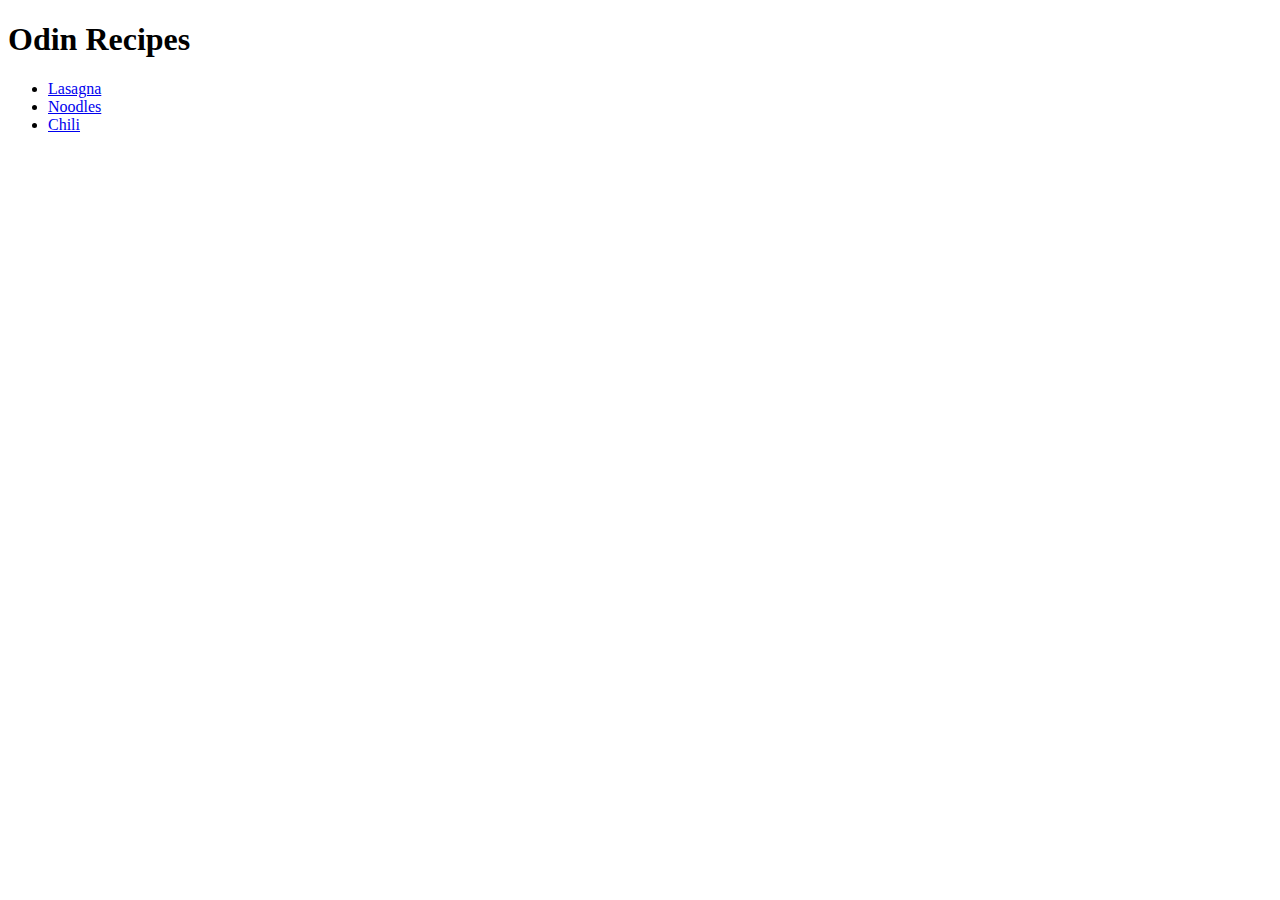
==== index.html @ 311e6e61 "Odin Project Recipes" ====
<!DOCTYPE html>
<html lang="en">
<head>
    <meta charset="UTF-8">
    <meta http-equiv="X-UA-Compatible" content="IE=edge">
    <meta name="viewport" content="width=device-width, initial-scale=1.0">
    <title>Document</title>
</head>
<body>
    
<h1>Odin Recipes</h1>
<ul>
  <li><a href="lasagna.html">Lasagna</a></li>
  <li><a href="noodles.html">Noodles</a></li>
  <li><a href="chili.html">Chili</a></li>
</ul>
</body>
</html>
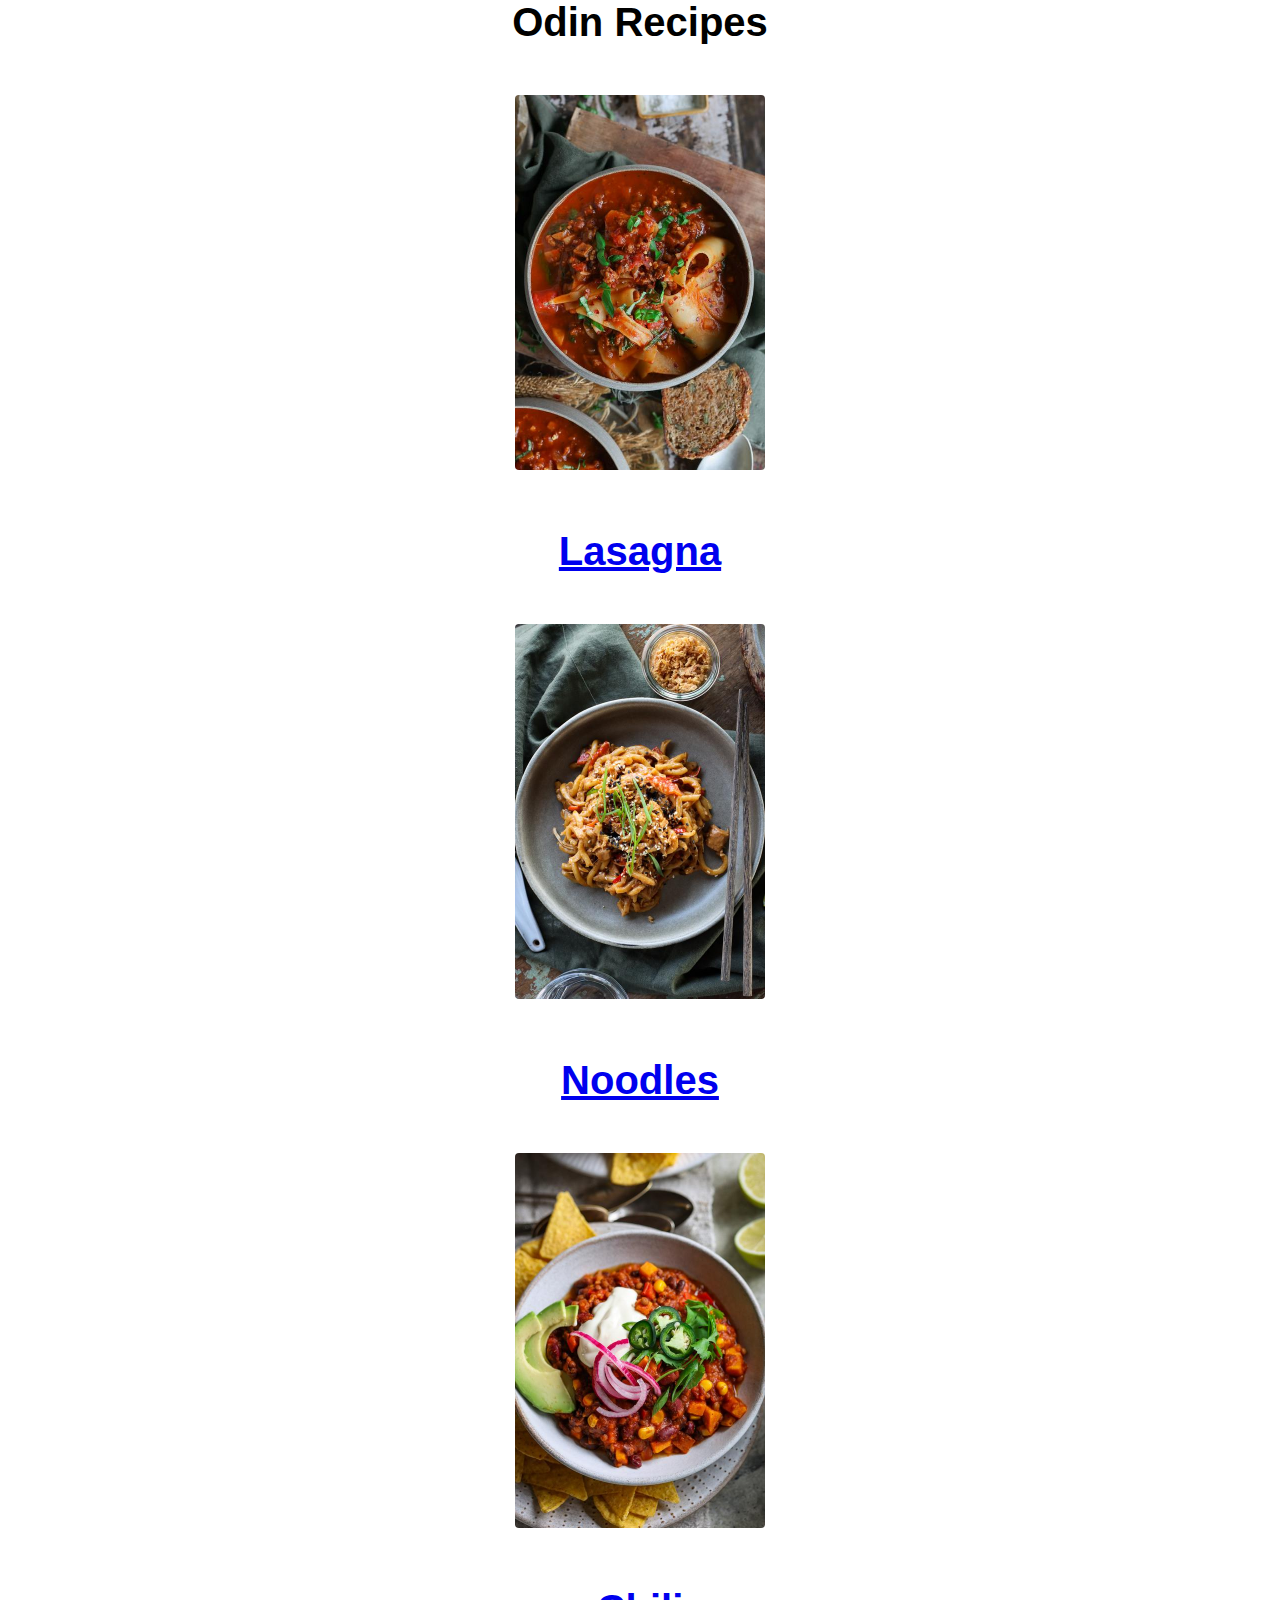
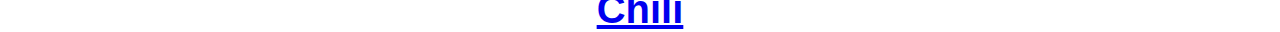
==== commit 2830e7c9: "update" ====
--- a/index.html
+++ b/index.html
@@ -4,15 +4,40 @@
     <meta charset="UTF-8">
     <meta http-equiv="X-UA-Compatible" content="IE=edge">
     <meta name="viewport" content="width=device-width, initial-scale=1.0">
-    <title>Document</title>
+    <title>Odin Recipes</title>
+    <link rel="stylesheet" href="style.css"
 </head>
 <body>
+  <h1>Odin Recipes</h>
+
+<div class="recipes">
+  <a href="lasagna.html">
+    <img 
+      src="img/lasagna.jpg" 
+      alt="Lasagna">
+
+    <p>Lasagna</p>
+  </a>  
+</div>
+
+<div class="recipes">
+  <a href="noodles.html">
+    <img 
+      src="img/noodles.jpg" 
+      alt="Noodles">
     
-<h1>Odin Recipes</h1>
-<ul>
-  <li><a href="lasagna.html">Lasagna</a></li>
-  <li><a href="noodles.html">Noodles</a></li>
-  <li><a href="chili.html">Chili</a></li>
-</ul>
+    <p>Noodles</p>
+  </a>
+</div>
+
+<div class="recipes">
+  <a href="chili.html">
+    <img
+     src="img/chili.jpg"
+     alt="Chili">
+  
+    <p>Chili</p>
+  </a>
+</div>
 </body>
 </html>--- a/style.css
+++ b/style.css
@@ -0,0 +1,15 @@
+* {
+  padding: 0;
+  margin: 0;
+  font-size: 40px;
+  font-family: "Proxima Nova", sans-serif;
+  text-align: center;
+  box-sizing: border-box;
+}
+
+img {
+  border-radius: 4px;
+  width: 250px;
+  height: auto;
+  margin: 50px;
+}
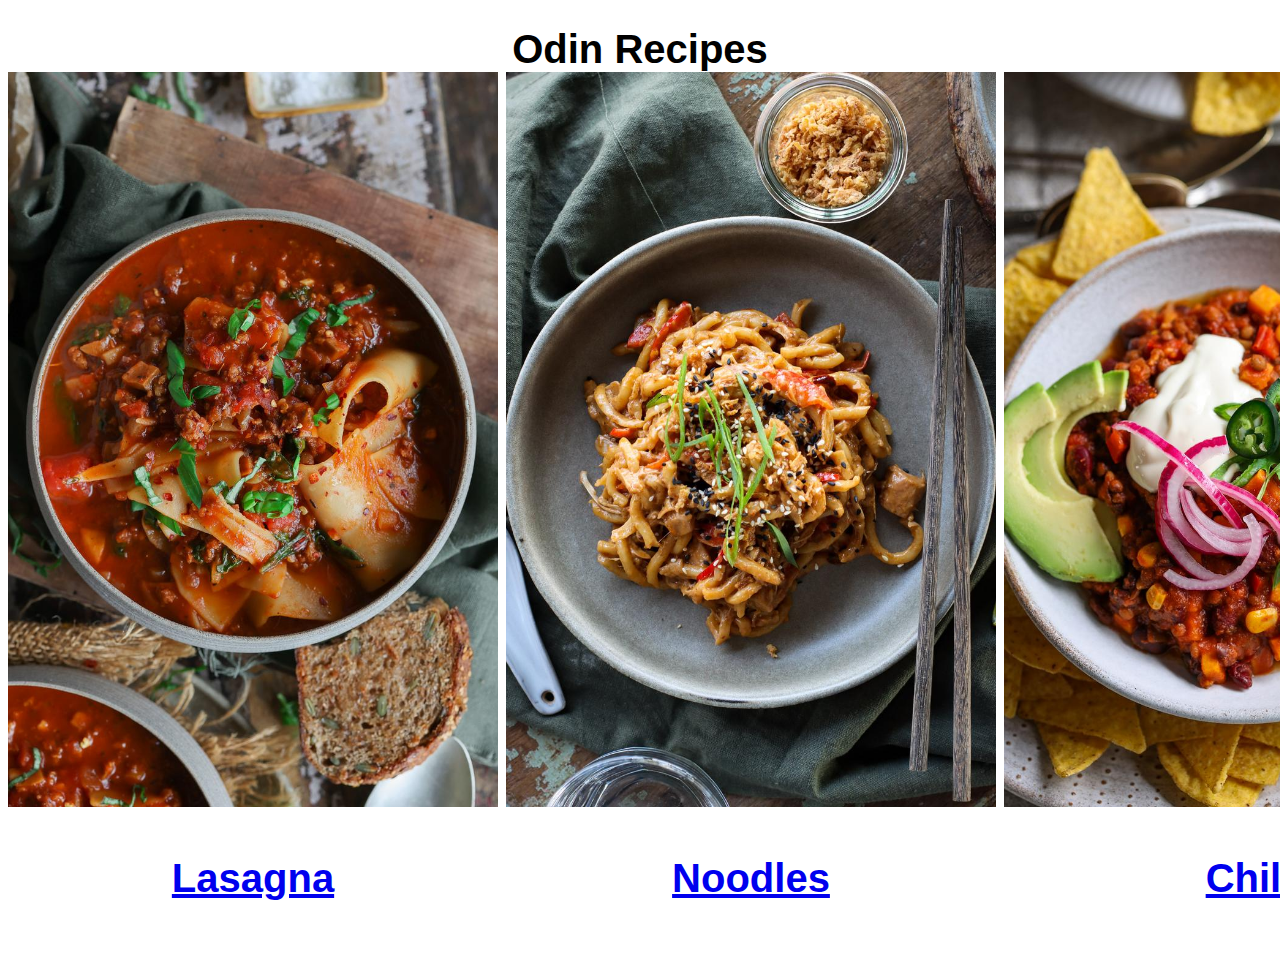
==== commit 8bacb27e: "update" ====
--- a/index.html
+++ b/index.html
@@ -10,34 +10,33 @@
 <body>
   <h1>Odin Recipes</h>
 
-<div class="recipes">
-  <a href="lasagna.html">
+  <nav class="recipes">
+
+    <a href="lasagna.html">
     <img 
       src="img/lasagna.jpg" 
       alt="Lasagna">
 
     <p>Lasagna</p>
-  </a>  
-</div>
+    </a>  
 
-<div class="recipes">
-  <a href="noodles.html">
+    <a href="noodles.html">
     <img 
       src="img/noodles.jpg" 
       alt="Noodles">
+      
     
     <p>Noodles</p>
-  </a>
-</div>
+    </a>
 
-<div class="recipes">
-  <a href="chili.html">
+    <a href="chili.html">
     <img
      src="img/chili.jpg"
      alt="Chili">
   
     <p>Chili</p>
-  </a>
-</div>
+    </a>
+  </nav>
+
 </body>
 </html>--- a/style.css
+++ b/style.css
@@ -1,15 +1,16 @@
 * {
-  padding: 0;
-  margin: 0;
   font-size: 40px;
   font-family: "Proxima Nova", sans-serif;
   text-align: center;
-  box-sizing: border-box;
+}
+
+.recipes {
+  padding: auto;
+  border-radius: 4px;
+  gap: 8px;
+  display: flex;
 }
 
 img {
-  border-radius: 4px;
-  width: 250px;
-  height: auto;
-  margin: 50px;
-}
+  max-width: 490px;
+}